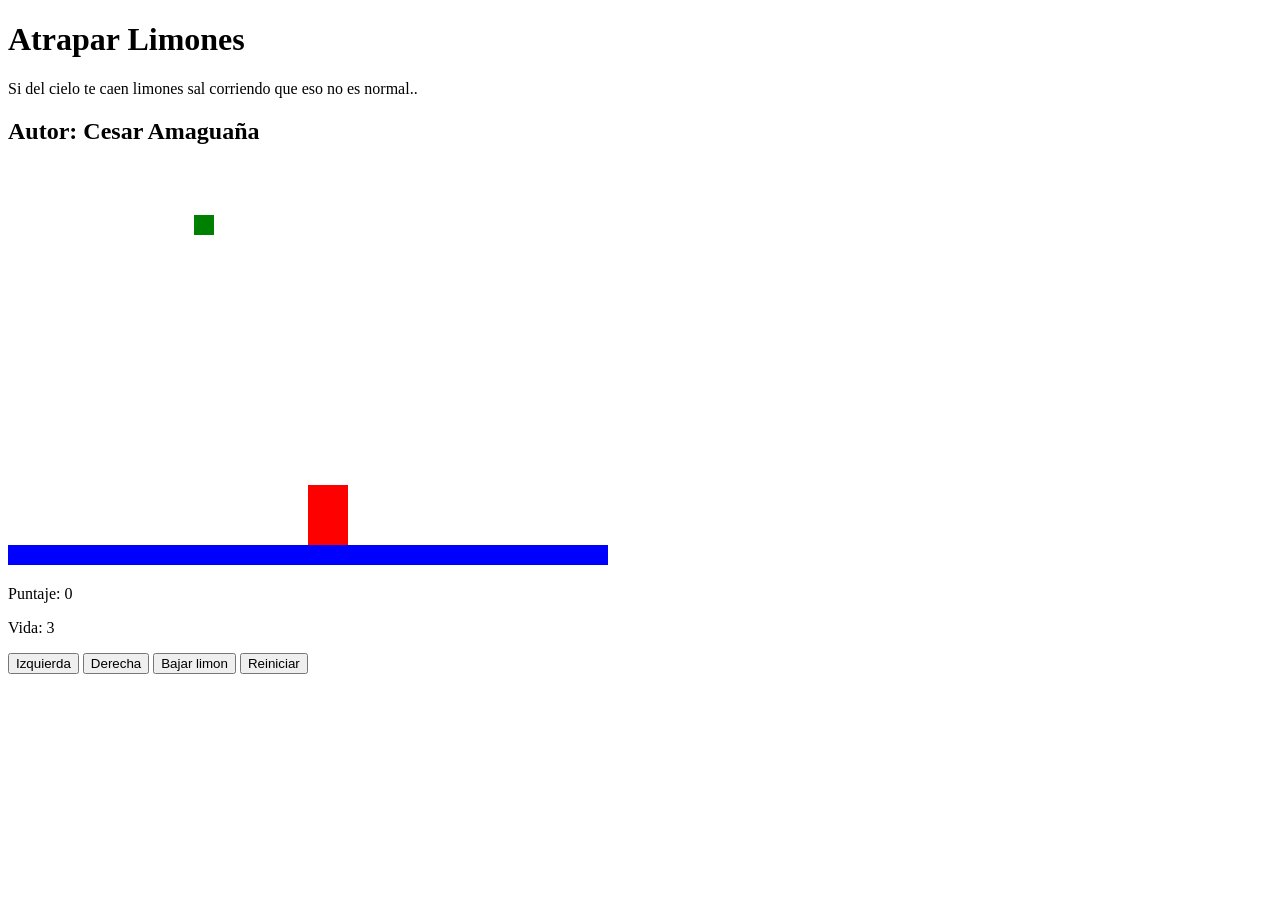
==== index.html.html @ 545bb7c9 "Renombrando html principal" ====
<!DOCTYPE html>
<html>
<head>
  <title>Juego Limones</title>
  <link rel="stylesheet" href="limones.css"/>
  <script src="utils.js"></script>

 
</head>
<body onload="iniciar()">
  <div class="contenedor">
    <h1>Atrapar Limones</h1>
    <p>Si del cielo te caen limones sal corriendo que eso no es normal.. </p>
    <h2>Autor: Cesar Amaguaña</h2>
    <canvas id="areaJuego" width="600" height="400"></canvas>

    <div class="panel">
      <p>Puntaje: <span id="txtPuntaje">0</span></p>
      <p>Vida: <span id="txtVidas">3</span></p>
    </div>

    <div class="botones">
      <button onclick="moverIzquierda();">Izquierda</button>
      <button onclick="moverDerecha();">Derecha</button>
      <button onclick="bajarLimon();">Bajar limon</button>
      <button onclick="reiniciar();">Reiniciar</button>
    </div>
  </div>

  <script src="limones.js"></script>

</body>
</html>
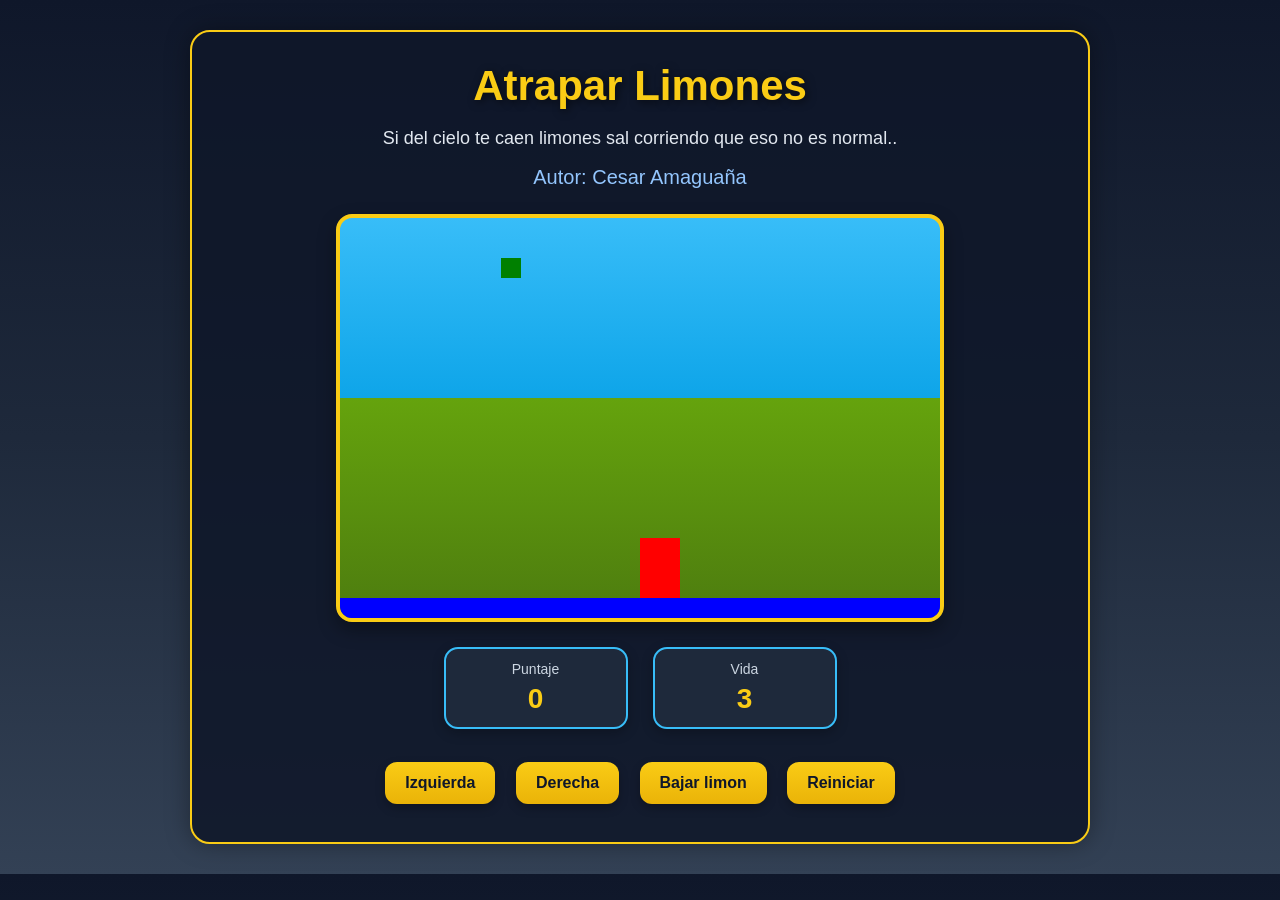
==== commit 0347a7ed: "Mejoras visuales con IA" ====
--- a/index.html.html
+++ b/index.html.html
@@ -4,30 +4,36 @@
   <title>Juego Limones</title>
   <link rel="stylesheet" href="limones.css"/>
   <script src="utils.js"></script>
-
- 
 </head>
 <body onload="iniciar()">
   <div class="contenedor">
-    <h1>Atrapar Limones</h1>
-    <p>Si del cielo te caen limones sal corriendo que eso no es normal.. </p>
-    <h2>Autor: Cesar Amaguaña</h2>
-    <canvas id="areaJuego" width="600" height="400"></canvas>
+    <div class="tarjeta">
+      <h1>Atrapar Limones</h1>
+      <p class="subtitulo">Si del cielo te caen limones sal corriendo que eso no es normal..</p>
+      <h2>Autor: Cesar Amaguaña</h2>
 
-    <div class="panel">
-      <p>Puntaje: <span id="txtPuntaje">0</span></p>
-      <p>Vida: <span id="txtVidas">3</span></p>
-    </div>
+      <canvas id="areaJuego" width="600" height="400"></canvas>
 
-    <div class="botones">
-      <button onclick="moverIzquierda();">Izquierda</button>
-      <button onclick="moverDerecha();">Derecha</button>
-      <button onclick="bajarLimon();">Bajar limon</button>
-      <button onclick="reiniciar();">Reiniciar</button>
+      <div class="panel">
+        <div class="dato">
+          <span class="etiqueta">Puntaje</span>
+          <span id="txtPuntaje">0</span>
+        </div>
+        <div class="dato">
+          <span class="etiqueta">Vida</span>
+          <span id="txtVidas">3</span>
+        </div>
+      </div>
+
+      <div class="botones">
+        <button onclick="moverIzquierda();">Izquierda</button>
+        <button onclick="moverDerecha();">Derecha</button>
+        <button onclick="bajarLimon();">Bajar limon</button>
+        <button onclick="reiniciar();">Reiniciar</button>
+      </div>
     </div>
   </div>
 
   <script src="limones.js"></script>
-
 </body>
 </html>
--- a/limones.css
+++ b/limones.css
@@ -0,0 +1,109 @@
+body {
+  font-family: Arial, sans-serif;
+  background: linear-gradient(180deg, #0f172a, #1e293b, #334155);
+  color: white;
+  text-align: center;
+  margin: 0;
+  padding: 30px 15px;
+}
+
+.contenedor {
+  max-width: 900px;
+  margin: 0 auto;
+}
+
+.tarjeta {
+  background: rgba(15, 23, 42, 0.88);
+  border: 2px solid #facc15;
+  border-radius: 20px;
+  padding: 30px 25px;
+  box-shadow: 0 0 25px rgba(0, 0, 0, 0.35);
+}
+
+h1 {
+  margin-top: 0;
+  margin-bottom: 10px;
+  font-size: 42px;
+  color: #facc15;
+  text-shadow: 2px 2px 8px rgba(0, 0, 0, 0.6);
+}
+
+.subtitulo {
+  font-size: 18px;
+  color: #e2e8f0;
+  margin-bottom: 8px;
+}
+
+h2 {
+  font-size: 20px;
+  font-weight: normal;
+  color: #93c5fd;
+  margin-bottom: 25px;
+}
+
+canvas {
+  background: linear-gradient(180deg, #38bdf8, #0ea5e9 45%, #65a30d 45%, #4d7c0f 100%);
+  border: 4px solid #facc15;
+  border-radius: 16px;
+  display: block;
+  margin: 20px auto;
+  box-shadow: 0 8px 18px rgba(0, 0, 0, 0.35);
+}
+
+.panel {
+  display: flex;
+  justify-content: center;
+  gap: 25px;
+  margin: 25px 0;
+  flex-wrap: wrap;
+}
+
+.dato {
+  background-color: #1e293b;
+  border: 2px solid #38bdf8;
+  border-radius: 14px;
+  padding: 12px 25px;
+  min-width: 130px;
+  box-shadow: 0 4px 12px rgba(0, 0, 0, 0.25);
+}
+
+.etiqueta {
+  display: block;
+  font-size: 14px;
+  color: #cbd5e1;
+  margin-bottom: 6px;
+}
+
+#txtPuntaje,
+#txtVidas {
+  font-size: 28px;
+  font-weight: bold;
+  color: #facc15;
+}
+
+.botones {
+  margin-top: 20px;
+}
+
+.botones button {
+  margin: 8px;
+  padding: 12px 20px;
+  font-size: 16px;
+  font-weight: bold;
+  color: #0f172a;
+  background: linear-gradient(180deg, #facc15, #eab308);
+  border: none;
+  border-radius: 12px;
+  cursor: pointer;
+  box-shadow: 0 4px 10px rgba(0, 0, 0, 0.25);
+  transition: transform 0.2s, box-shadow 0.2s;
+}
+
+.botones button:hover {
+  transform: translateY(-2px);
+  box-shadow: 0 6px 14px rgba(0, 0, 0, 0.35);
+}
+
+.botones button:active {
+  transform: scale(0.97);
+}
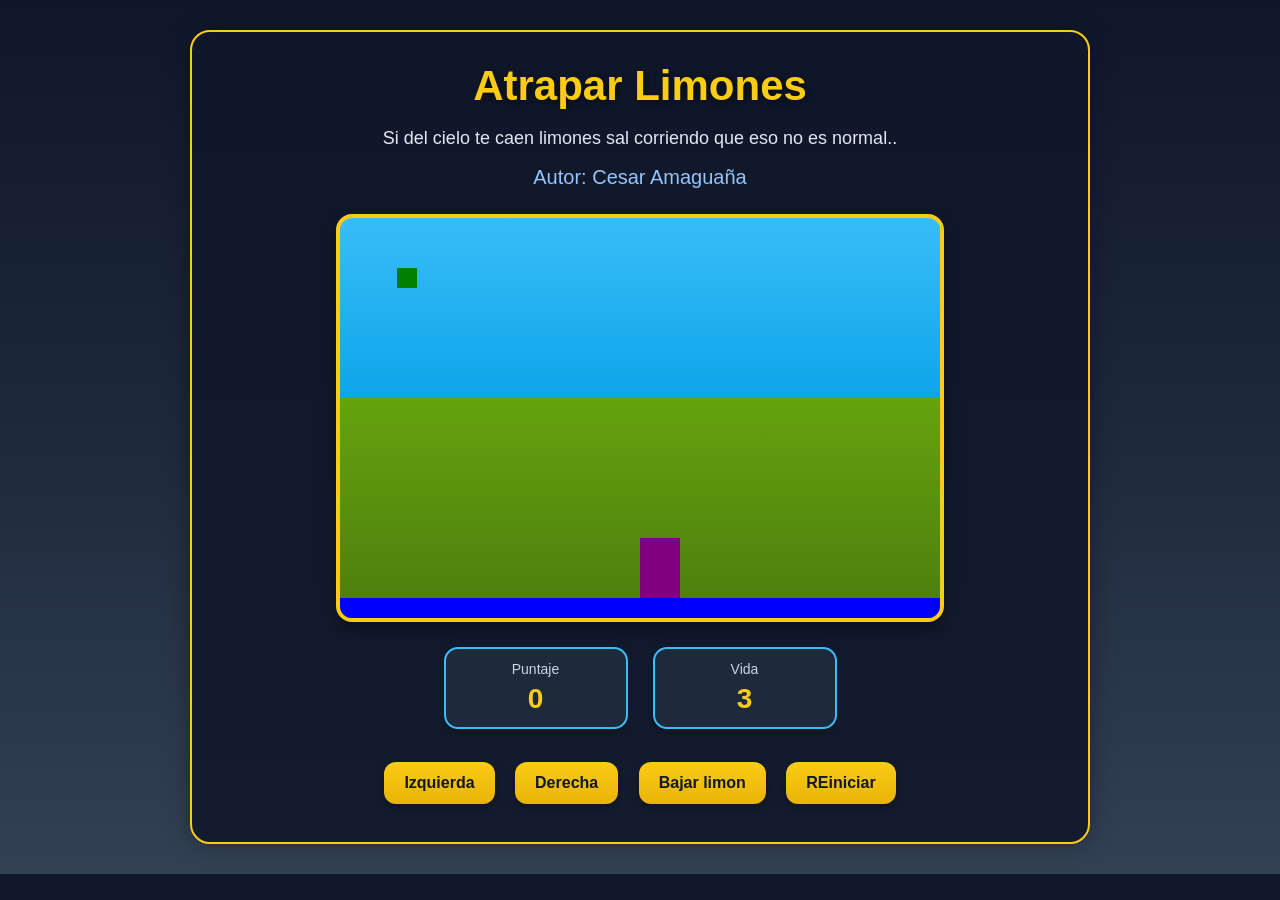
==== commit 51a1f8c5: "Se agrego cambio tutor" ====
--- a/index.html.html
+++ b/index.html.html
@@ -29,7 +29,7 @@
         <button onclick="moverIzquierda();">Izquierda</button>
         <button onclick="moverDerecha();">Derecha</button>
         <button onclick="bajarLimon();">Bajar limon</button>
-        <button onclick="reiniciar();">Reiniciar</button>
+        <button onclick="reiniciar();">REiniciar</button>
       </div>
     </div>
   </div>
